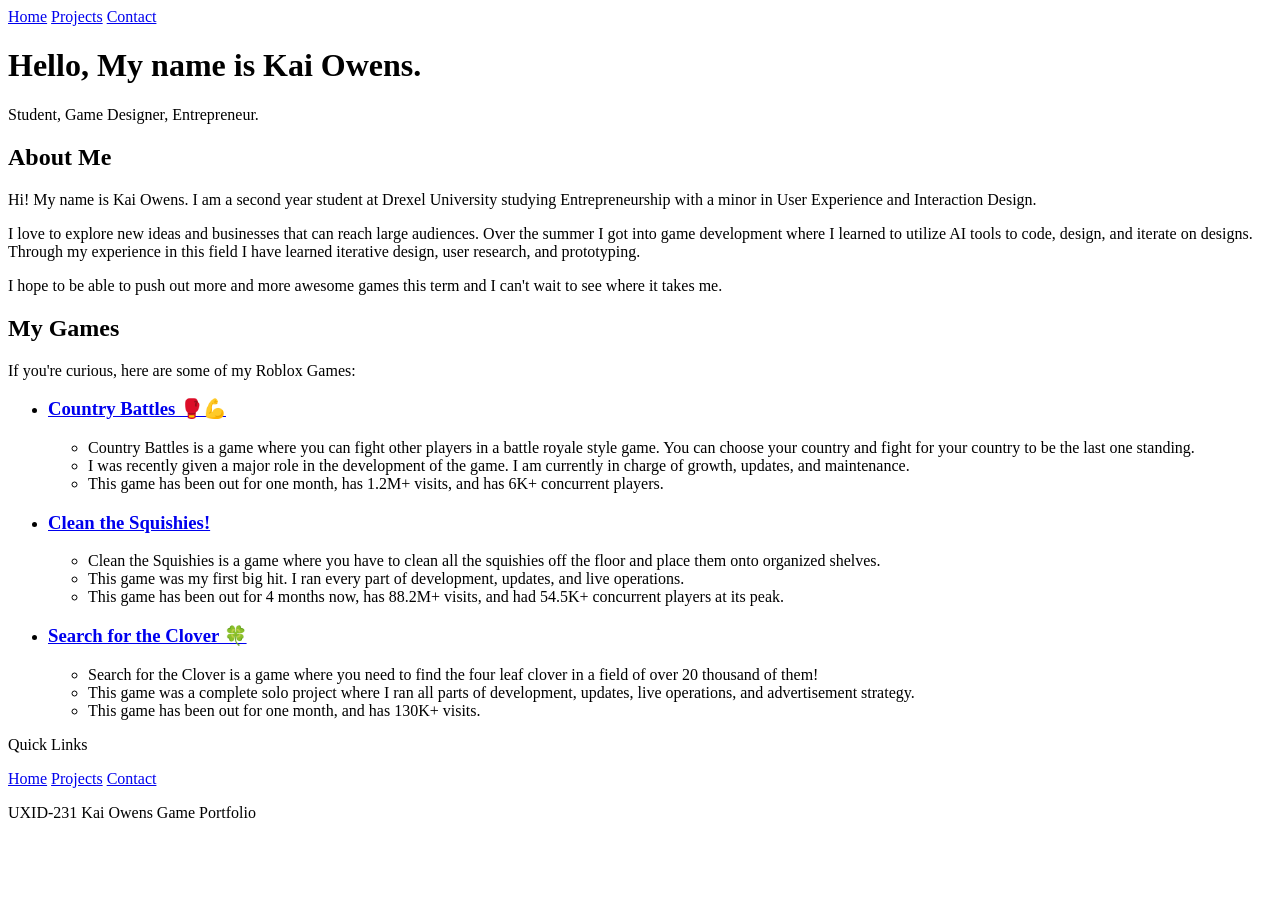
==== index.html @ 473594bb "Create contact.html Created scaffold" ====
<!DOCTYPE html>
<html lang="en">
<head>
    <meta charset="UTF-8">
    <meta name="viewport" content="width=device-width, initial-scale=1.0">
    <title>Kai Owens' Portfolio | Home</title>
</head>
<body>
    <header>
        <nav aria-label="Primary">
            <a href="index.html">Home</a>
            <a href="projects.html">Projects</a>
            <a href="contact.html">Contact</a>
        </nav>
    </header>

    <main>

        <h1>Hello, My name is Kai Owens.</h1>    
        <p>Student, Game Designer, Entrepreneur.</p>

        <h2>About Me</h2>
        <p>Hi! My name is Kai Owens. I am a second year student at Drexel University studying Entrepreneurship with a minor in User Experience and Interaction Design.</p>
        <p>I love to explore new ideas and businesses that can reach large audiences. Over the summer I got into game development where I learned to utilize AI tools to code, design, and iterate on designs. Through my experience in this field I have learned iterative design, user research, and prototyping.</p>
        <p>I hope to be able to push out more and more awesome games this term and I can't wait to see where it takes me.</p>

        <h2>My Games</h2>
        <p>If you're curious, here are some of my Roblox Games:</p>
        <ul>
            <li>
                <a href="https://www.roblox.com/games/91459287470785" target="_blank" rel="noopener noreferrer">
                    <h3>Country Battles 🥊💪</h3>
                </a>
                <ul>
                    <li>Country Battles is a game where you can fight other players in a battle royale style game. You can choose your country and fight for your country to be the last one standing.</li>
                    <li>I was recently given a major role in the development of the game. I am currently in charge of growth, updates, and maintenance.</li>
                    <li>This game has been out for one month, has 1.2M+ visits, and has 6K+ concurrent players.</li>
                </ul>
            </li>
            <li>
                <a href="https://www.roblox.com/games/135038773889079" target="_blank" rel="noopener noreferrer">
                    <h3>Clean the Squishies!</h3>
                </a>
                <ul>
                    <li>Clean the Squishies is a game where you have to clean all the squishies off the floor and place them onto organized shelves.</li>
                    <li>This game was my first big hit. I ran every part of development, updates, and live operations.</li>
                    <li>This game has been out for 4 months now, has 88.2M+ visits, and had 54.5K+ concurrent players at its peak.</li>
                </ul>
            </li>
            <li>
                <a href="https://www.roblox.com/games/96114352905220" target="_blank" rel="noopener noreferrer">
                    <h3>Search for the Clover 🍀</h3>
                </a>
                <ul>
                    <li>Search for the Clover is a game where you need to find the four leaf clover in a field of over 20 thousand of them!</li>
                    <li>This game was a complete solo project where I ran all parts of development, updates, live operations, and advertisement strategy.</li>
                    <li>This game has been out for one month, and has 130K+ visits.</li>
                </ul>
            </li>
        </ul>

    </main>

    <footer> 
        <p>Quick Links</p>
        <nav aria-label="Footer">
            <a href="index.html">Home</a>
            <a href="projects.html">Projects</a>
            <a href="contact.html">Contact</a>
        </nav>
        <p>UXID-231 Kai Owens Game Portfolio</p>
    </footer>
</body>
</html>
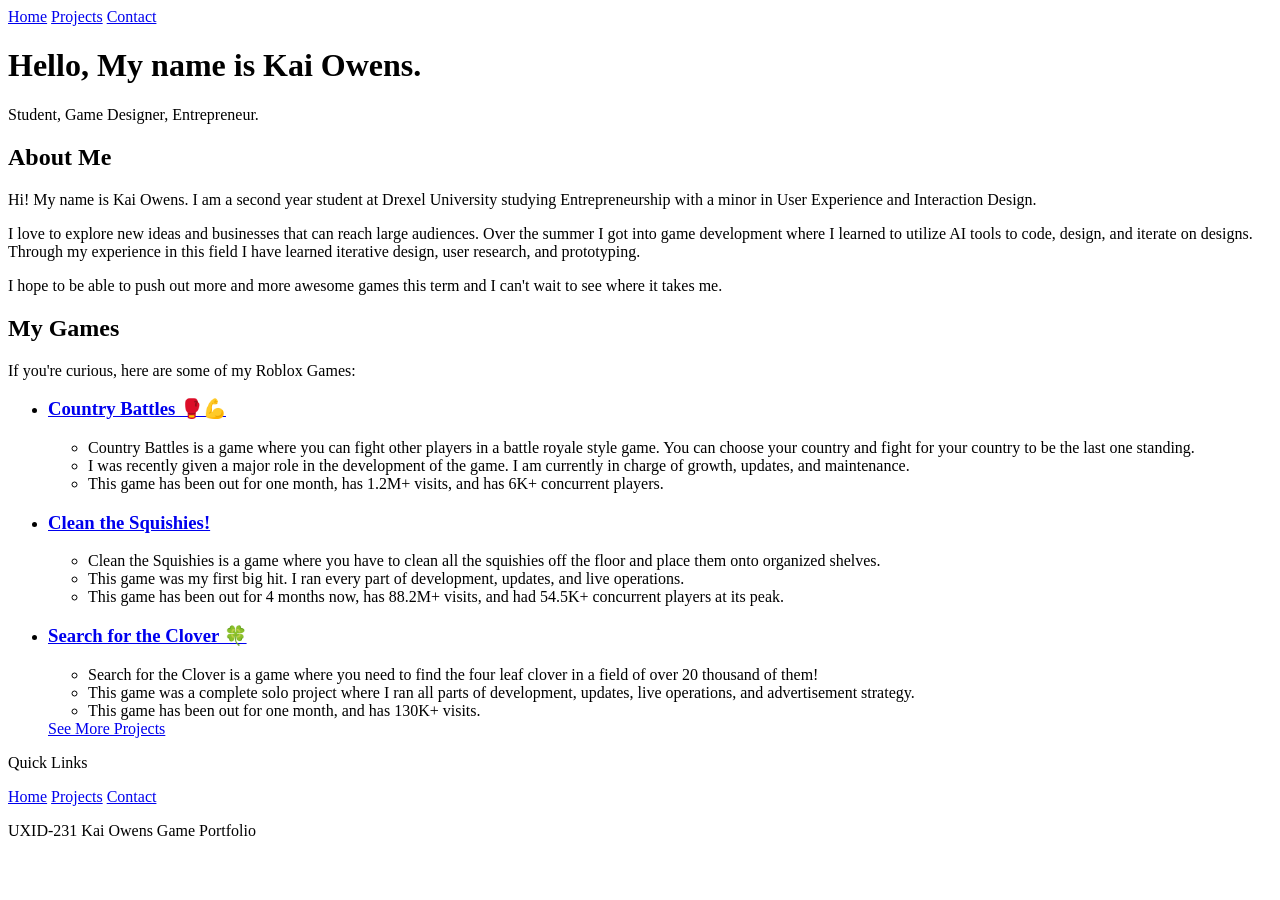
==== commit 8ee18adf: "Add see more projects link" ====
--- a/index.html
+++ b/index.html
@@ -57,6 +57,7 @@
                     <li>This game has been out for one month, and has 130K+ visits.</li>
                 </ul>
             </li>
+            <a href="projects.html">See More Projects</a>
         </ul>
 
     </main>
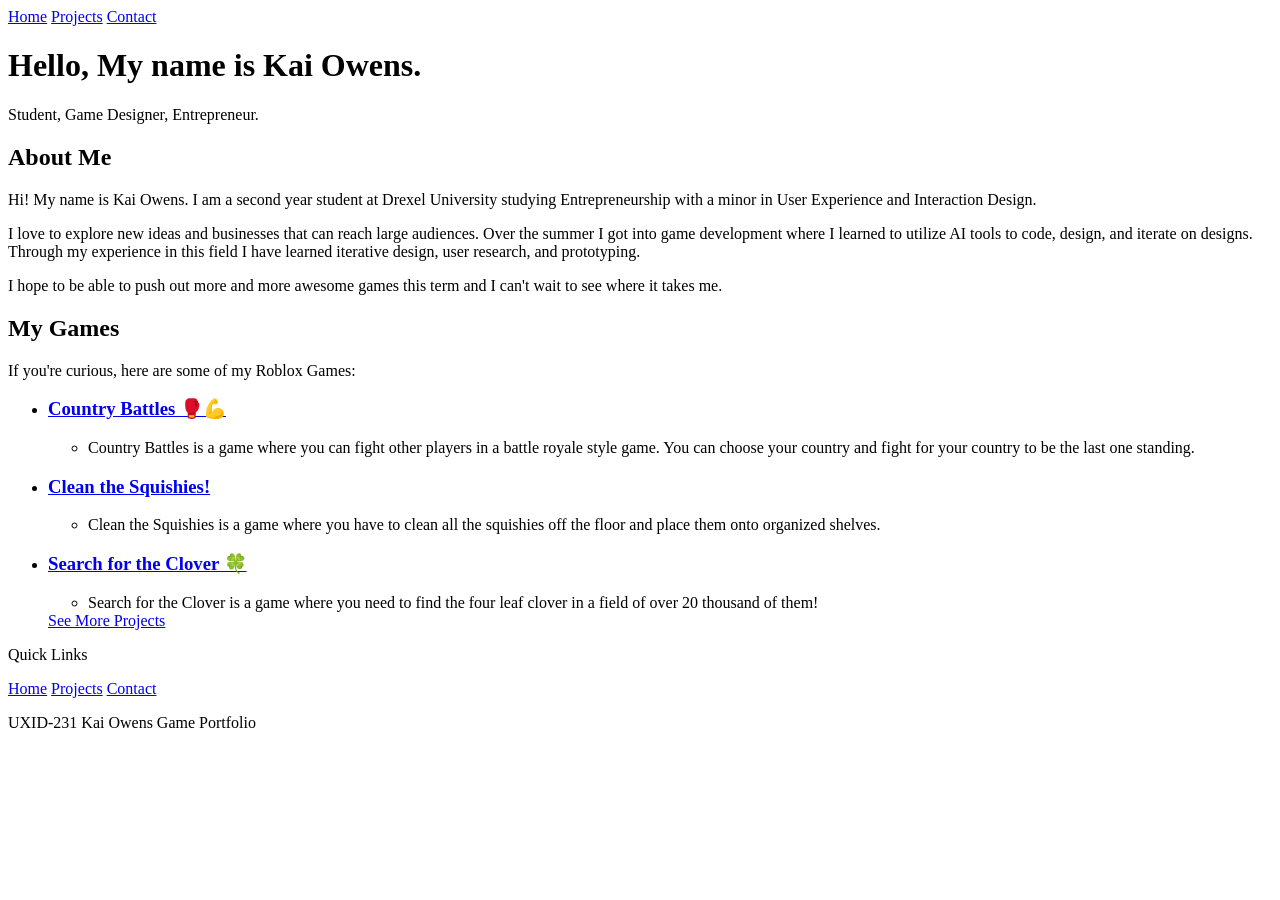
==== commit b55889ee: "Remove content from index" ====
--- a/index.html
+++ b/index.html
@@ -33,8 +33,6 @@
                 </a>
                 <ul>
                     <li>Country Battles is a game where you can fight other players in a battle royale style game. You can choose your country and fight for your country to be the last one standing.</li>
-                    <li>I was recently given a major role in the development of the game. I am currently in charge of growth, updates, and maintenance.</li>
-                    <li>This game has been out for one month, has 1.2M+ visits, and has 6K+ concurrent players.</li>
                 </ul>
             </li>
             <li>
@@ -43,8 +41,6 @@
                 </a>
                 <ul>
                     <li>Clean the Squishies is a game where you have to clean all the squishies off the floor and place them onto organized shelves.</li>
-                    <li>This game was my first big hit. I ran every part of development, updates, and live operations.</li>
-                    <li>This game has been out for 4 months now, has 88.2M+ visits, and had 54.5K+ concurrent players at its peak.</li>
                 </ul>
             </li>
             <li>
@@ -53,8 +49,6 @@
                 </a>
                 <ul>
                     <li>Search for the Clover is a game where you need to find the four leaf clover in a field of over 20 thousand of them!</li>
-                    <li>This game was a complete solo project where I ran all parts of development, updates, live operations, and advertisement strategy.</li>
-                    <li>This game has been out for one month, and has 130K+ visits.</li>
                 </ul>
             </li>
             <a href="projects.html">See More Projects</a>
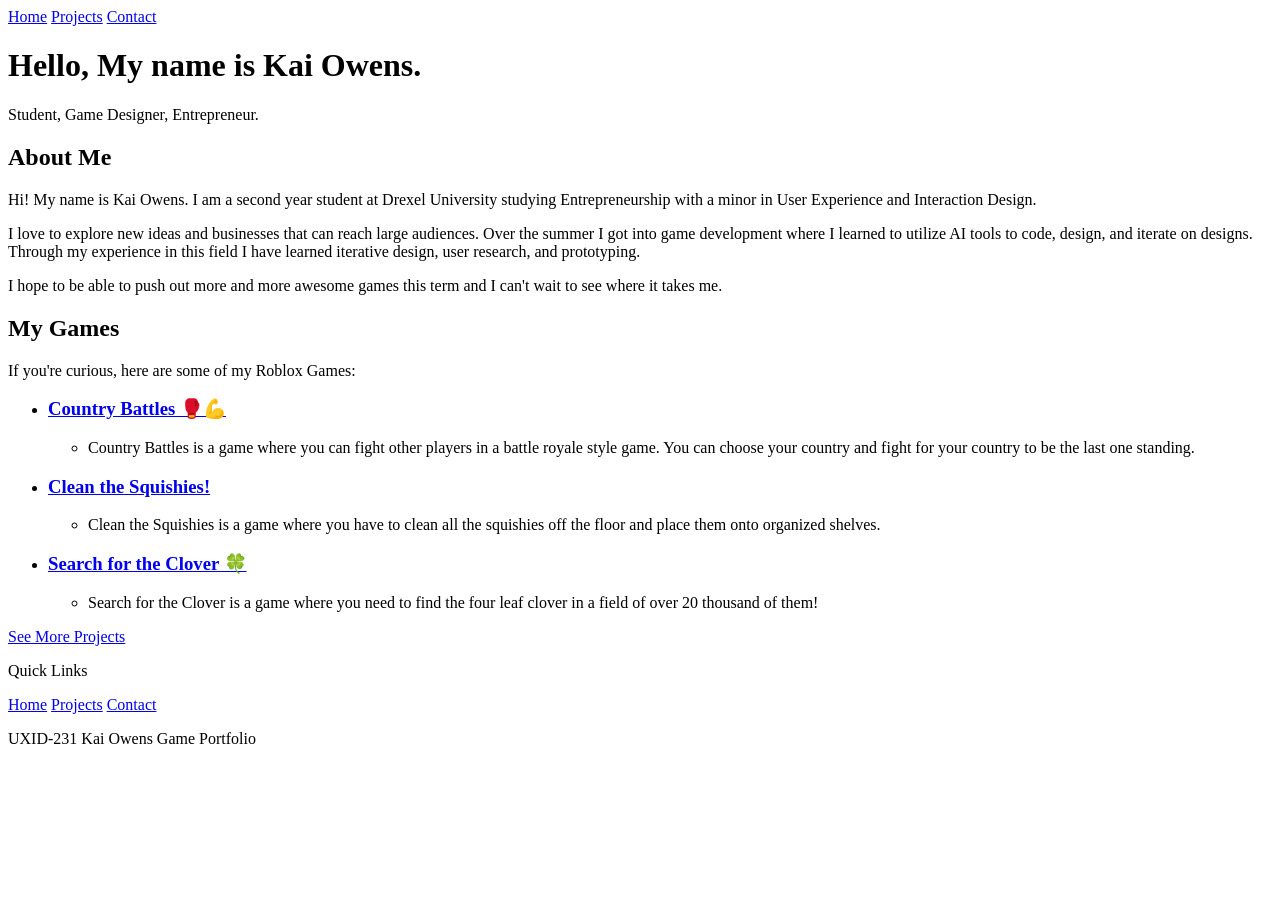
==== commit 516c098c: "Add tables add tables to projects.html" ====
--- a/index.html
+++ b/index.html
@@ -51,8 +51,9 @@
                     <li>Search for the Clover is a game where you need to find the four leaf clover in a field of over 20 thousand of them!</li>
                 </ul>
             </li>
-            <a href="projects.html">See More Projects</a>
         </ul>
+
+        <p><a href="projects.html">See More Projects</a></p>
 
     </main>
 
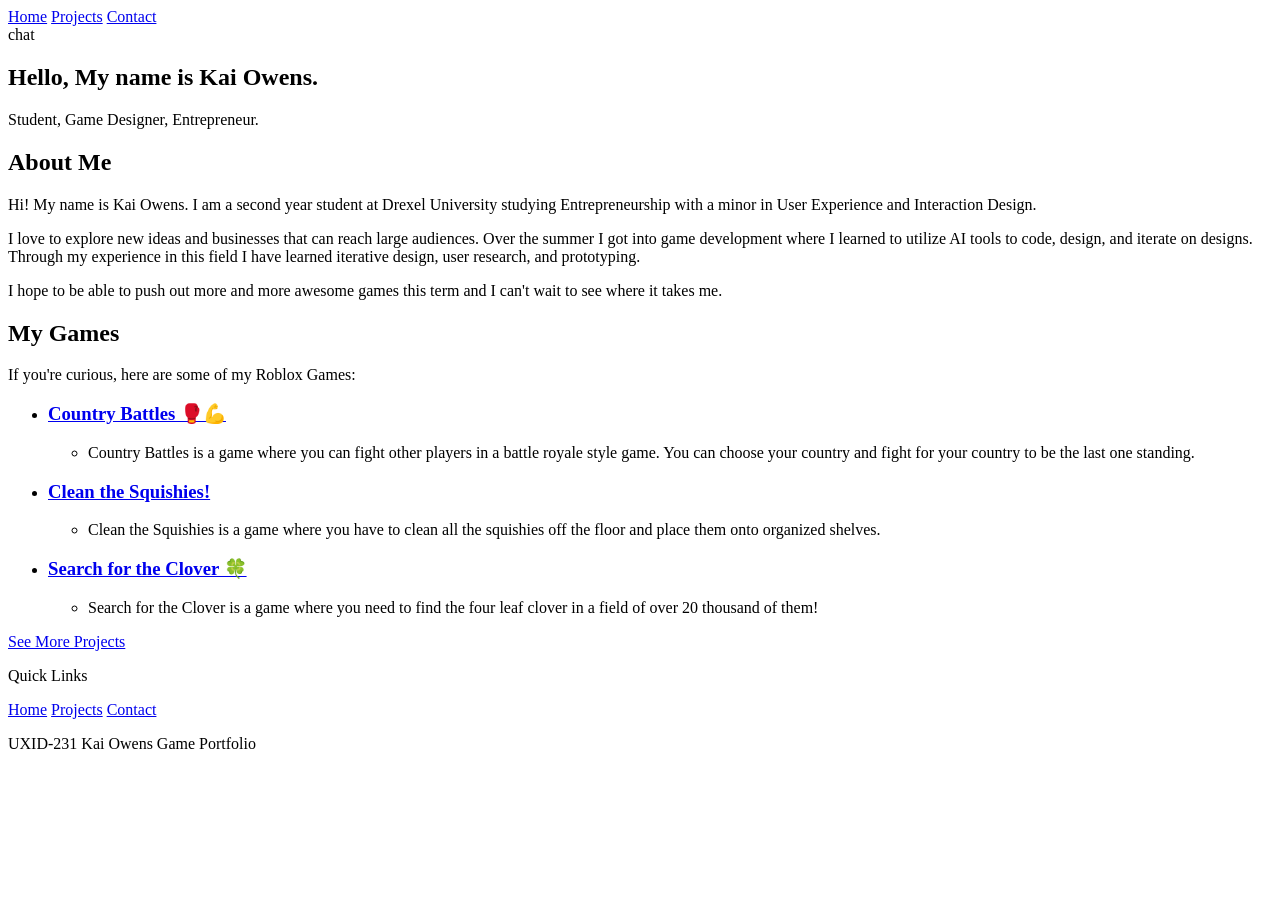
==== commit 0646c5e2: "update styles.css" ====
--- a/index.html
+++ b/index.html
@@ -3,21 +3,23 @@
 <head>
     <meta charset="UTF-8">
     <meta name="viewport" content="width=device-width, initial-scale=1.0">
+    <link rel="stylesheet" href="css/styles.css">
     <title>Kai Owens' Portfolio | Home</title>
 </head>
 <body>
     <header>
         <nav aria-label="Primary">
-            <a href="index.html">Home</a>
+            <a href="index.html" class="current">Home</a>
             <a href="projects.html">Projects</a>
             <a href="contact.html">Contact</a>
         </nav>
     </header>
-
+chat
     <main>
-
-        <h1>Hello, My name is Kai Owens.</h1>    
-        <p>Student, Game Designer, Entrepreneur.</p>
+        <section id="hero">
+            <h1>Hello, My name is Kai Owens.</h1>
+            <p>Student, Game Designer, Entrepreneur.</p>
+        </section>
 
         <h2>About Me</h2>
         <p>Hi! My name is Kai Owens. I am a second year student at Drexel University studying Entrepreneurship with a minor in User Experience and Interaction Design.</p>
@@ -53,7 +55,7 @@
             </li>
         </ul>
 
-        <p><a href="projects.html">See More Projects</a></p>
+        <p><a href="projects.html" class="button">See More Projects</a></p>
 
     </main>
 
--- a/css/styles.css
+++ b/css/styles.css
@@ -0,0 +1,87 @@
+/* type selectors - page wide defaults*/
+
+body {
+    /* body selector for the whole page */
+}
+
+h1 {
+    /* h1 selector for main headings */
+}
+
+h2 {
+    /* sections headings and project titles */
+}
+
+h3 {
+    /* game titles and table captions */
+}
+
+a {
+    /* anchor selector for links */
+}
+
+
+/* combinators on type selectors - elements in a region */
+
+nav a {
+    /* anchor selector for links in the header nav */
+}
+
+main p {
+    /* paragraph selector for main content */
+}
+
+footer p {
+    /* paragraph selector for footer content */
+}
+
+
+
+/** class selectors - reusable components */
+
+.project-card {
+    /* project card selector for project cards */
+}
+
+.stats-table {
+    /* stats table selector for stats tables */
+}
+
+.button {
+    /* button selector for buttons */
+}
+
+
+
+/* combinators involving classes */
+
+nav a.current {
+    /* anchor selector for current page link in the header nav */
+}
+
+.project-card img {
+    /* image selector for project card images */
+}
+
+
+
+/* id selectors - unique components */
+
+#hero {
+    /* hero section selector for the hero section */
+}
+
+
+
+/* interactive states */
+
+nav a:hover,
+.button:hover {
+    /* anchor selector for hover state of links in the header nav */
+}
+
+nav a:focus-visible,
+.button:focus-visible {
+    /* anchor selector for focus-visible state of links in the header nav */
+}
+
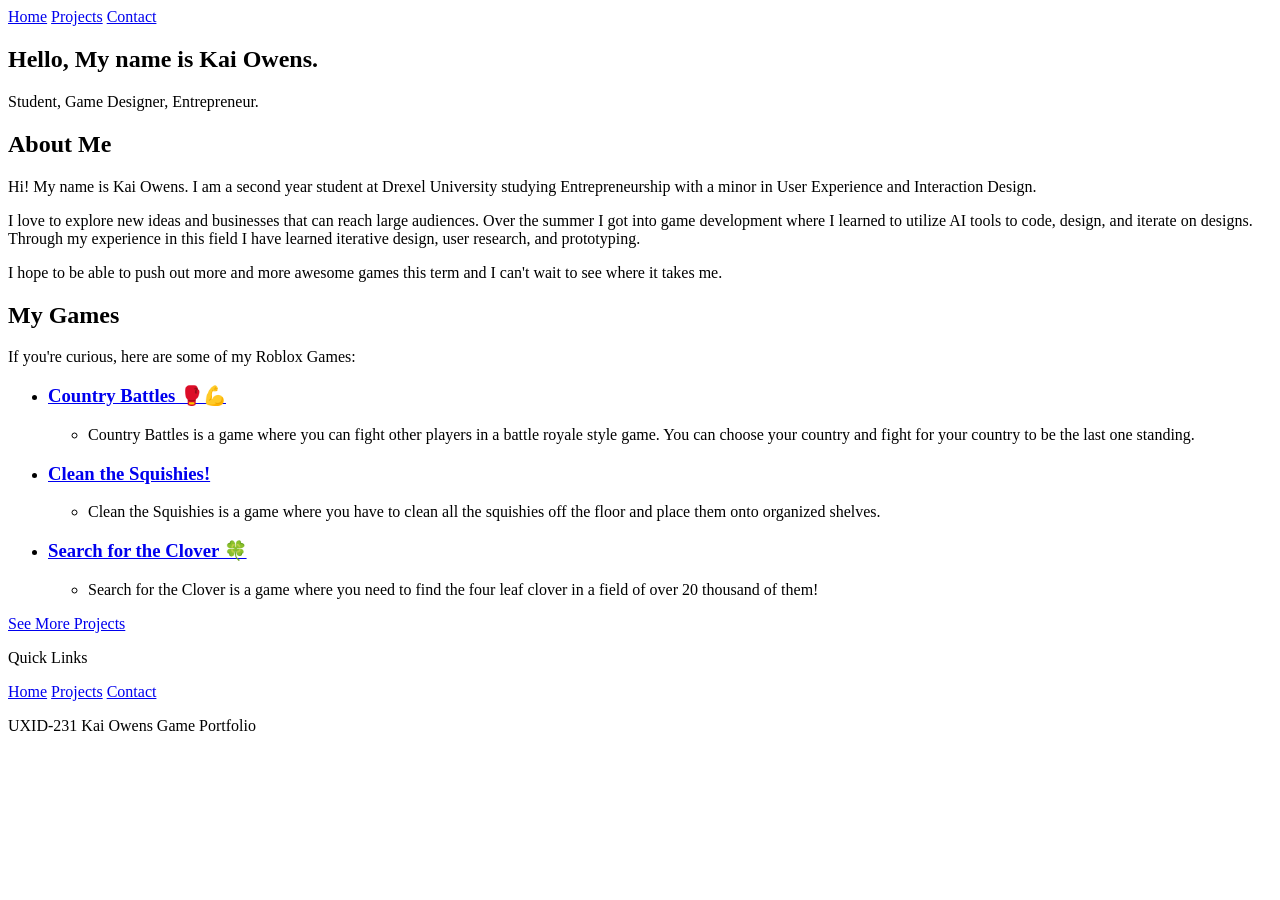
==== commit 7e54d91d: "fix typo fixed typo in index.html" ====
--- a/index.html
+++ b/index.html
@@ -14,7 +14,7 @@
             <a href="contact.html">Contact</a>
         </nav>
     </header>
-chat
+    
     <main>
         <section id="hero">
             <h1>Hello, My name is Kai Owens.</h1>
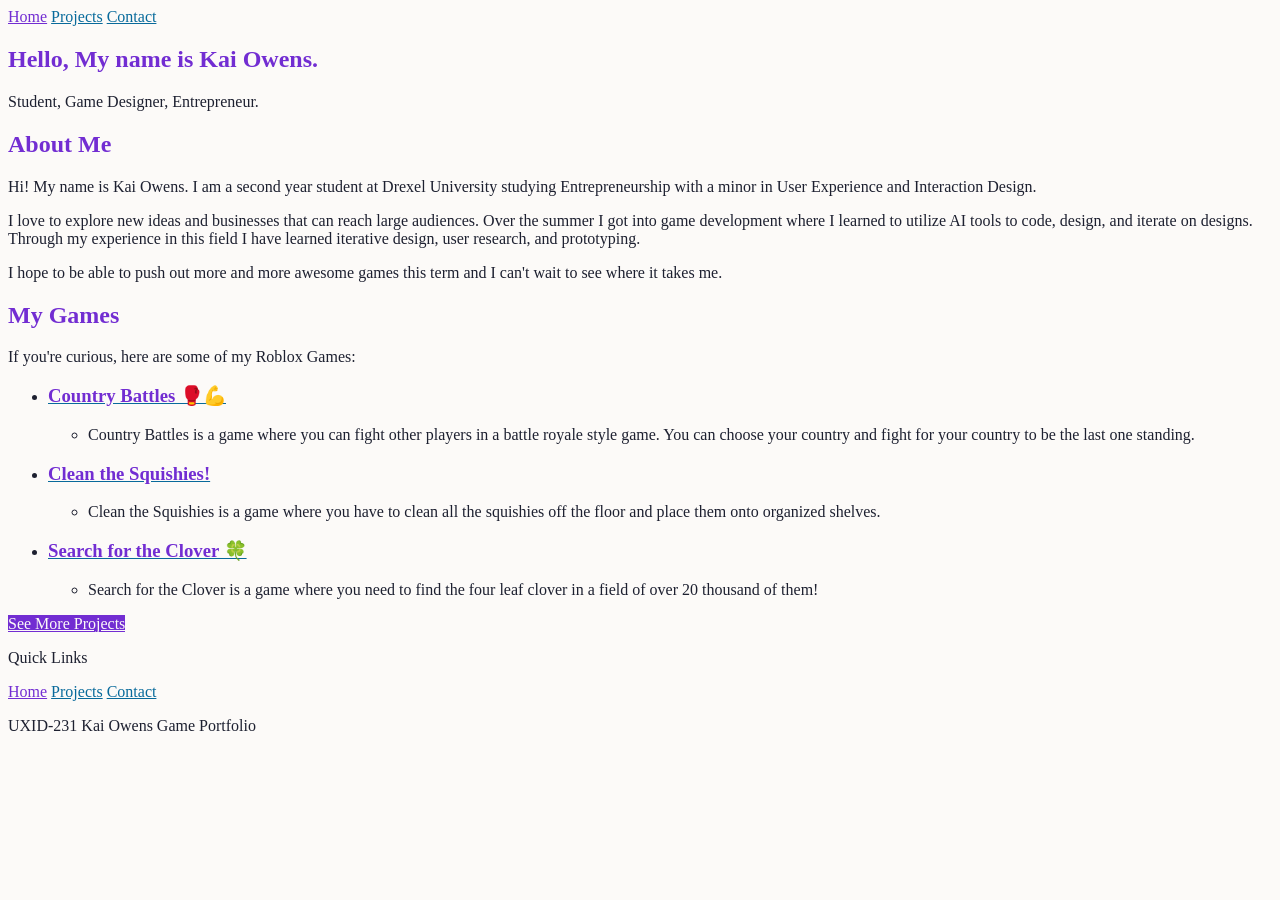
==== commit f4d8dce1: "Upd footer current" ====
--- a/index.html
+++ b/index.html
@@ -62,7 +62,7 @@
     <footer> 
         <p>Quick Links</p>
         <nav aria-label="Footer">
-            <a href="index.html">Home</a>
+            <a href="index.html" class="current">Home</a>
             <a href="projects.html">Projects</a>
             <a href="contact.html">Contact</a>
         </nav>
--- a/css/styles.css
+++ b/css/styles.css
@@ -1,30 +1,40 @@
+/* design tokens - colors used across the site */
+
+:root {
+    --color-background: #fcfaf8;
+    --color-foreground: #1d2030;
+    --color-brand: #722dd2;
+    --color-brand-dark: #501f93;
+    --color-link: #086a9b;
+    --color-link-hover: #06496b;
+}
+
+
+
 /* type selectors - page wide defaults*/
 
 body {
     /* body selector for the whole page */
+    background-color: var(--color-background);
+    color: var(--color-foreground);
 }
 
-h1 {
-    /* h1 selector for main headings */
-}
-
-h2 {
-    /* sections headings and project titles */
-}
-
-h3 {
-    /* game titles and table captions */
+h1, h2, h3 {
+    /* h1, h2, h3 selector for main headings */
+    color: var(--color-brand);
 }
 
 a {
     /* anchor selector for links */
+    color: var(--color-link);
+    text-decoration: underline;
 }
 
 
 /* combinators on type selectors - elements in a region */
 
 nav a {
-    /* anchor selector for links in the header nav */
+    /* anchor selector for links in the nav */
 }
 
 main p {
@@ -37,7 +47,7 @@
 
 
 
-/** class selectors - reusable components */
+/* class selectors - reusable components */
 
 .project-card {
     /* project card selector for project cards */
@@ -45,10 +55,13 @@
 
 .stats-table {
     /* stats table selector for stats tables */
+    border: 2px solid var(--color-brand);
 }
 
 .button {
     /* button selector for buttons */
+    background-color: var(--color-brand);
+    color: var(--color-background);
 }
 
 
@@ -56,7 +69,8 @@
 /* combinators involving classes */
 
 nav a.current {
-    /* anchor selector for current page link in the header nav */
+    /* anchor selector for current page link in the nav */
+    color: var(--color-brand);
 }
 
 .project-card img {
@@ -77,11 +91,11 @@
 
 nav a:hover,
 .button:hover {
-    /* anchor selector for hover state of links in the header nav */
+    /* anchor selector for hover state of links in the nav */
 }
 
 nav a:focus-visible,
 .button:focus-visible {
-    /* anchor selector for focus-visible state of links in the header nav */
+    /* anchor selector for focus-visible state of links in the nav */
 }
 
